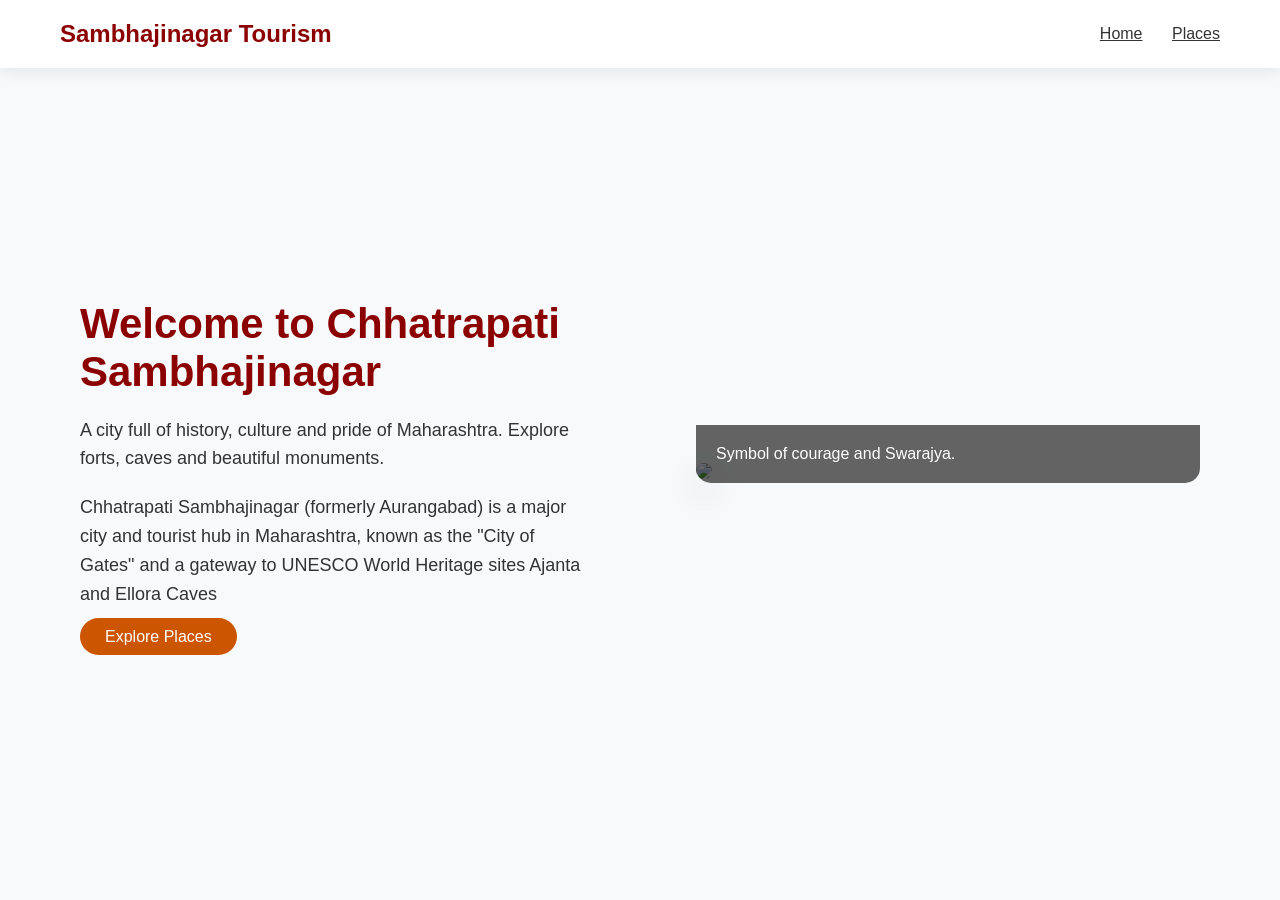
==== index.html @ 65ec861f "Add files via upload" ====
<!DOCTYPE html>
<html>
<head>
    <title>Sambhajinagar Tourism</title>
    <link rel="stylesheet" href="style.css">
</head>
<body>

<header class="navbar">
    <h2>Sambhajinagar Tourism</h2>
    <nav>
        <a href="index.html">Home</a>
        <a href="places.html">Places</a>
    </nav>
</header>

<section class="section">

    <div class="text">
        <h1>Welcome to Chhatrapati Sambhajinagar</h1>
        <p>
            A city full of history, culture and pride of Maharashtra.
            Explore forts, caves and beautiful monuments.
        </p>
        <p>
            Chhatrapati Sambhajinagar (formerly Aurangabad)
             is a major city and tourist hub in Maharashtra,
              known as the "City of Gates" and a gateway to UNESCO World Heritage sites Ajanta and Ellora Caves
        </p>
        <a href="places.html" class="btn">Explore Places</a>
    </div>

    <div class="image-box">
        <img src="C:\Users\admin\Pictures\chh. maharaj.jpeg">
        <div class="overlay">
            Symbol of courage and Swarajya.
        </div>
    </div>

</section>

</body>
</html>
---- style.css ----
/* ===== RESET ===== */
*{
    margin:0;
    padding:0;
    box-sizing:border-box;
    font-family: 'Segoe UI', sans-serif;
}

body{
    background:#f8f9fa;
    color:#333;
}

/* ===== NAVBAR ===== */
.navbar{
    display:flex;
    justify-content:space-between;
    align-items:center;
    padding:20px 60px;
    background:white;
    box-shadow:0 4px 15px rgba(0,0,0,0.08);
}

.navbar h2{
    color:#8B0000;
}

.navbar a{
    margin-left:25px;
    color:#333;
    font-weight:500;
    transition:0.3s;
}

.navbar a:hover{
    color:#cc5500;
}

/* ===== MAIN SECTION ===== */
.section{
    display:flex;
    align-items:center;
    justify-content:space-between;
    padding:100px 80px;
    min-height:90vh;
}

/* ===== TEXT (FROM LEFT) ===== */
.text{
    width:45%;
    animation:slideLeft 1.2s ease;
}

.text h1{
    font-size:42px;
    margin-bottom:20px;
    color:#8B0000;
}

.text p{
    font-size:18px;
    line-height:1.6;
    margin-bottom:20px;
}

.btn{
    padding:10px 25px;
    background:#cc5500;
    color:white;
    border-radius:25px;
    transition:0.3s;
}

.btn:hover{
    background:#a94400;
}

/* ===== IMAGE (FROM RIGHT) ===== */
.image-box{
    width:45%;
    position:relative;
    animation:slideRight 1.2s ease;
}

.image-box img{
    width:100%;
    border-radius:15px;
    box-shadow:0 15px 35px rgba(0,0,0,0.2);
}

/* ===== 30% INFO ON IMAGE ===== */
.overlay{
    position:absolute;
    bottom:0;
    left:0;
    width:100%;
    background:rgba(0,0,0,0.6);
    color:white;
    padding:20px;
    border-radius:0 0 15px 15px;
}

/* ===== ANIMATIONS ===== */
@keyframes slideLeft{
    from{
        transform:translateX(-120px);
        opacity:0;
    }
    to{
        transform:translateX(0);
        opacity:1;
    }
}

@keyframes slideRight{
    from{
        transform:translateX(120px);
        opacity:0;
    }
    to{
        transform:translateX(0);
        opacity:1;
    }
}

/* ===== RESPONSIVE ===== */
@media(max-width:900px){
    .section{
        flex-direction:column;
        text-align:center;
    }

    .text, .image-box{
        width:100%;
        margin-bottom:30px;
    }
}
.hero-section{
    display:flex;
    align-items:center;
    justify-content:space-between;
    padding:80px 10%;
    min-height:90vh;
}

.hero-section.reverse{
    flex-direction:row-reverse;
}

.hero-text{
    width:45%;
}

.hero-text h1{
    font-size:40px;
    color:#8B0000;
    margin-bottom:20px;
}

.hero-text p{
    font-size:18px;
    margin-bottom:25px;
    line-height:1.6;
}

.hero-image{
    width:45%;
    position:relative;
}

.hero-image img{
    width:100%;
    border-radius:15px;
    box-shadow:0 15px 30px rgba(0,0,0,0.3);
}

.image-info{
    position:absolute;
    bottom:0;
    left:0;
    width:100%;
    background:rgba(0,0,0,0.6);
    color:white;
    padding:15px;
    border-radius:0 0 15px 15px;
}

.btn{
    padding:10px 25px;
    background:#cc5500;
    color:white;
    text-decoration:none;
    border-radius:25px;
}

.btn:hover{
    background:#a94400;
}

/* Responsive */
@media(max-width:900px){
    .hero-section{
        flex-direction:column;
        text-align:center;
    }

    .hero-section.reverse{
        flex-direction:column;
    }

    .hero-text,
    .hero-image{
        width:100%;
        margin-bottom:30px;
    }
}
.content-section{
    padding:60px 10%;
    background:#f5f5f5;
}

.content-section h2{
    margin-bottom:20px;
    color:#8B0000;
}

.content-section p{
    line-height:1.7;
}

.details{
    margin:20px 0;
}

.details li{
    margin-bottom:8px;
}
body {
  margin: 0;
  font-family: Arial, sans-serif;
}

.header {
  background: #004080;
  color: white;
  padding: 15px;
  text-align: left;
}

.card {
  border: 1px solid #ddd;
  padding: 15px;
  margin: 10px;
  border-radius: 8px;
}
.visitor-info {
    padding: 40px 20px;
    background-color: #f9f9f9;
    margin-top: 40px;
}

.visitor-info h2, .visitor-info h3 {
    color: #333;
    margin-bottom: 15px;
}

.map-container {
    margin-bottom: 30px;
    border: 2px solid #ddd;
}

.entry-fees ul, .nearby-hotels ul {
    list-style: disc;
    padding-left: 20px;
}
.visitor-info {
    padding: 40px 20px;
    background-color: #f4f4f4;
    margin-top: 40px;
}

.visitor-info h2, .visitor-info h3 {
    color: #333;
    margin-bottom: 15px;
}

.map-container {
    margin-bottom: 30px;
    border: 2px solid #ddd;
}

.entry-fees ul, .timings ul, .nearby-hotels ul, .other-info ul {
    list-style: disc;
    padding-left: 20px;
    margin-bottom: 20px;
}
.visitor-info {
    padding: 40px 20px;
    background-color: #f4f4f4;
    margin-top: 40px;
}

.visitor-info h2, .visitor-info h3 {
    margin-top: 0;
    color: #333;
}

.map-container {
    margin-bottom: 30px;
    border: 2px solid #ddd;
}

.entry-fees ul, .timings ul, .nearby-hotels ul, .other-info ul {
    list-style: disc;
    padding-left: 20px;
    margin-bottom: 20px;
}
.visitor-info {
    padding: 40px 20px;
    background-color: #f4f4f4;
    margin-top: 40px;
}

.visitor-info h2, .visitor-info h3 {
    margin-top: 0;
    color: #333;
}

.map-container {
    margin-bottom: 30px;
    border: 2px solid #ddd;
}

.entry-fees ul, .timings ul, .nearby-hotels ul, .other-info ul {
    list-style: disc;
    padding-left: 20px;
    margin-bottom: 20px;
}
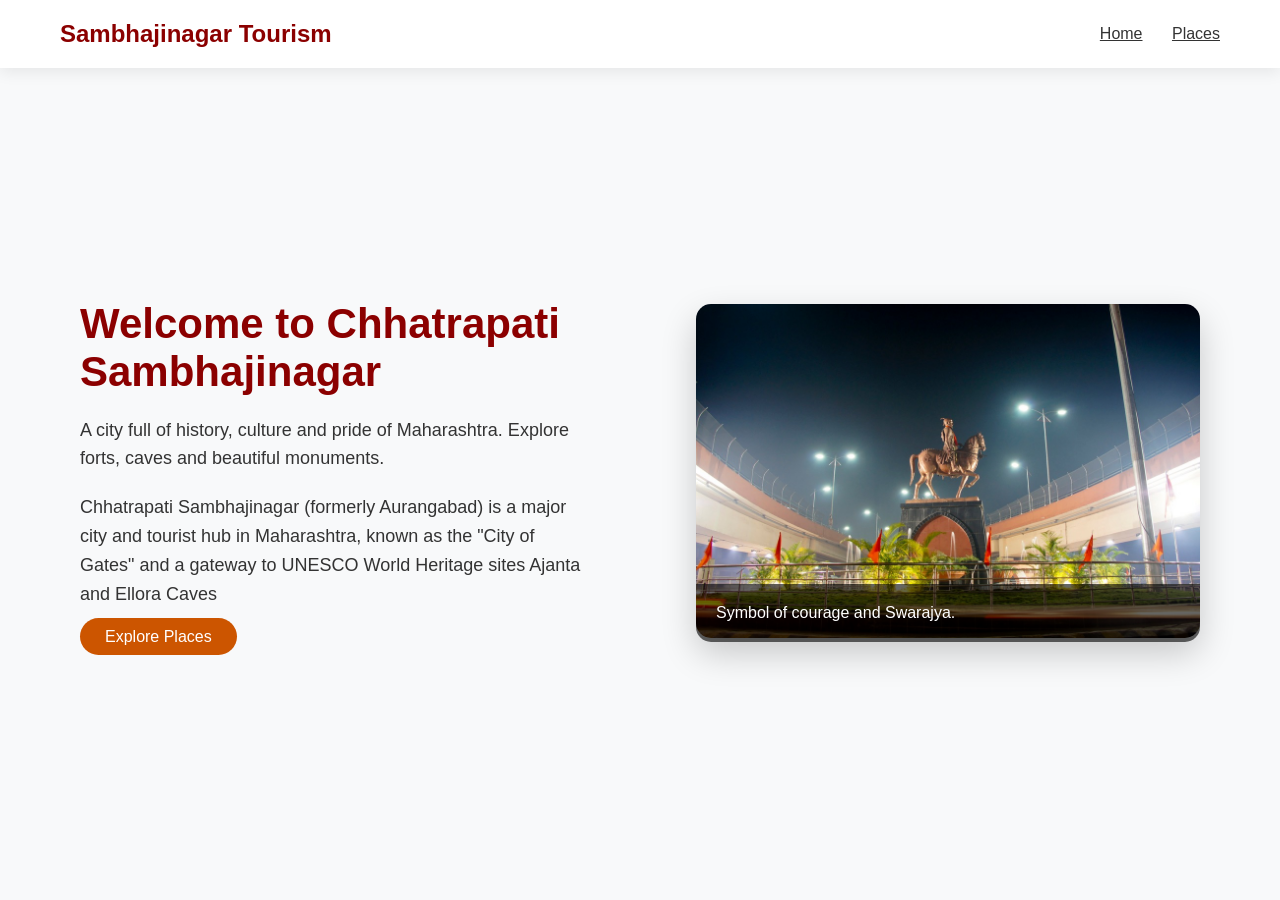
==== commit e3bc56ab: "Add files via upload" ====
--- a/index.html
+++ b/index.html
@@ -31,7 +31,7 @@
     </div>
 
     <div class="image-box">
-        <img src="C:\Users\admin\Pictures\chh. maharaj.jpeg">
+        <img src="images\maharaj.jpeg">
         <div class="overlay">
             Symbol of courage and Swarajya.
         </div>
